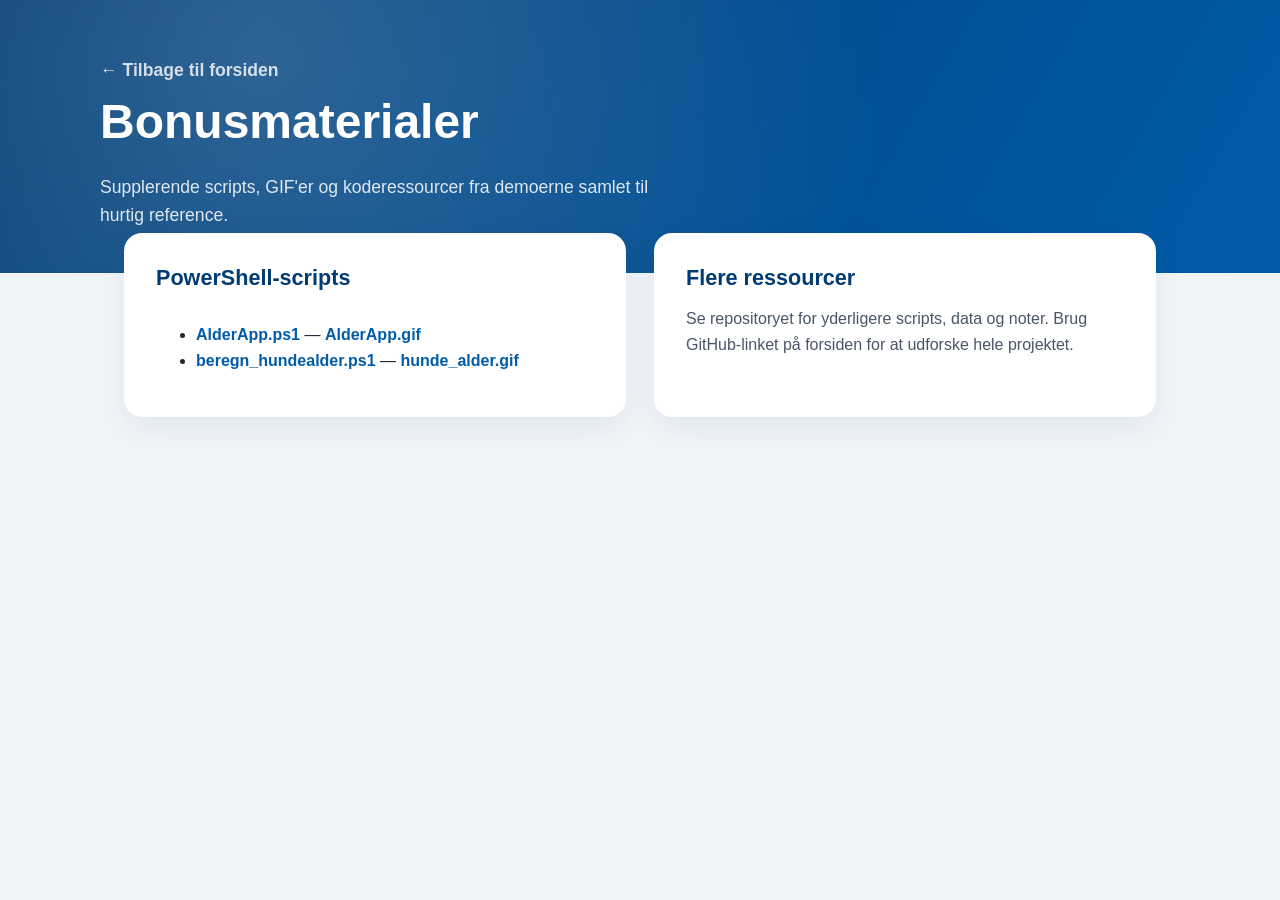
==== docs/bonus.html @ f6c307a4 "tilføj ghpages" ====
<!DOCTYPE html>
<html lang="da">
  <head>
    <meta charset="utf-8" />
    <meta name="viewport" content="width=device-width, initial-scale=1" />
    <title>Bonusmaterialer - Kortdage 2025</title>
    <link rel="stylesheet" href="assets/css/ssi-theme.css" />
  </head>
  <body>
    <header class="site-header">
      <div class="inner">
        <p>
          <a href="index.html" style="color: rgba(255, 255, 255, 0.8)"
            >&larr; Tilbage til forsiden</a
          >
        </p>
        <h1>Bonusmaterialer</h1>
        <p>
          Supplerende scripts, GIF'er og koderessourcer fra demoerne samlet til
          hurtig reference.
        </p>
      </div>
    </header>
    <main class="content">
      <section class="card-grid single-column">
        <article class="card">
          <h2>PowerShell-scripts</h2>
          <ul>
            <li>
              <a
                href="https://raw.githubusercontent.com/steenhulthin/vibe-coding-kortdage-2025/main/gif_examples/AlderApp.ps1"
                target="_blank"
                rel="noopener"
                >AlderApp.ps1</a
              >
              &mdash;
              <a
                href="https://raw.githubusercontent.com/steenhulthin/vibe-coding-kortdage-2025/main/assests_praesentation/AlderApp.gif"
                target="_blank"
                rel="noopener"
                >AlderApp.gif</a
              >
            </li>
            <li>
              <a
                href="https://raw.githubusercontent.com/steenhulthin/vibe-coding-kortdage-2025/main/gif_examples/beregn_hundealder.ps1"
                target="_blank"
                rel="noopener"
                >beregn_hundealder.ps1</a
              >
              &mdash;
              <a
                href="https://raw.githubusercontent.com/steenhulthin/vibe-coding-kortdage-2025/main/assests_praesentation/beregn_hundealder.gif"
                target="_blank"
                rel="noopener"
                >hunde_alder.gif</a
              >
            </li>
          </ul>
        </article>
        <article class="card">
          <h2>Flere ressourcer</h2>
          <p>
            Se repositoryet for yderligere scripts, data og noter. Brug
            GitHub-linket p&aring; forsiden for at udforske hele projektet.
          </p>
        </article>
      </section>
    </main>
  </body>
</html>
---- docs/assets/css/ssi-theme.css ----
:root {
  --ssi-blue: #005ca9;
  --ssi-dark-blue: #003b73;
  --ssi-light-blue: #e7f1fa;
  --ssi-sand: #f1f5f9;
  --text-main: #1f2933;
  --text-muted: #4a5568;
  --card-shadow: 0 12px 32px rgba(0, 60, 115, 0.08);
  --radius-large: 18px;
}

*,
*::before,
*::after {
  box-sizing: border-box;
}

body {
  margin: 0;
  font-family: "Segoe UI", "Work Sans", -apple-system, BlinkMacSystemFont,
    "Helvetica Neue", Arial, sans-serif;
  background-color: var(--ssi-sand);
  color: var(--text-main);
  line-height: 1.6;
}

a {
  color: var(--ssi-blue);
  text-decoration: none;
  font-weight: 600;
}

a:hover,
a:focus {
  text-decoration: underline;
}

.site-header {
  background: linear-gradient(120deg, var(--ssi-dark-blue), var(--ssi-blue));
  color: #ffffff;
  padding: 3.5rem 1.5rem 2.75rem;
  position: relative;
  overflow: hidden;
}

.site-header::after {
  content: "";
  position: absolute;
  inset: 0;
  background: radial-gradient(
    circle at 20% 20%,
    rgba(255, 255, 255, 0.18),
    transparent 60%
  );
  pointer-events: none;
}

.site-header .inner {
  max-width: 1080px;
  margin: 0 auto;
  position: relative;
  z-index: 1;
}

.site-header h1 {
  margin: 0 0 0.75rem;
  font-size: clamp(2.1rem, 2.4vw + 1.4rem, 3rem);
  font-weight: 600;
}

.site-header p {
  margin: 0;
  max-width: 60ch;
  font-size: 1.1rem;
  color: rgba(255, 255, 255, 0.86);
}

.content {
  max-width: 1080px;
  margin: -2.5rem auto 3.5rem;
  padding: 0 1.5rem;
}

.card-grid {
  display: grid;
  gap: 1.75rem;
  grid-template-columns: repeat(auto-fit, minmax(260px, 1fr));
}

.card {
  background: #ffffff;
  padding: 1.75rem 2rem;
  border-radius: var(--radius-large);
  box-shadow: var(--card-shadow);
  display: flex;
  flex-direction: column;
  gap: 0.65rem;
  position: relative;
  transition: transform 160ms ease, box-shadow 160ms ease;
}

.card::before {
  content: "";
  position: absolute;
  inset: 0;
  border-radius: inherit;
  border: 2px solid transparent;
  transition: border-color 160ms ease;
  pointer-events: none;
}

.card:hover {
  transform: translateY(-4px);
  box-shadow: 0 18px 40px rgba(0, 60, 115, 0.12);
}

.card:hover::before {
  border-color: rgba(0, 92, 169, 0.2);
}

.card h2,
.card h3 {
  margin: 0;
  font-size: 1.35rem;
  font-weight: 600;
  color: var(--ssi-dark-blue);
}

.card p {
  margin: 0;
  color: var(--text-muted);
}

.card .cta {
  margin-top: auto;
  display: inline-flex;
  align-items: center;
  gap: 0.4rem;
  font-weight: 600;
}

.card .cta::after {
  content: "→";
  font-size: 1.1rem;
  transition: transform 160ms ease;
}

.card:hover .cta::after {
  transform: translateX(4px);
}

.markdown-wrapper {
  background: #ffffff;
  border-radius: var(--radius-large);
  box-shadow: var(--card-shadow);
  padding: 2.5rem 3rem;
}

.markdown-wrapper h2 {
  color: var(--ssi-dark-blue);
  margin-top: 2.4rem;
  margin-bottom: 1rem;
  font-size: 1.75rem;
}

.markdown-wrapper h2:first-of-type {
  margin-top: 0;
}

.markdown-wrapper p,
.markdown-wrapper li {
  color: var(--text-main);
}

.markdown-wrapper li {
  margin-bottom: 0.35rem;
}

.markdown-wrapper ul {
  padding-left: 1.2rem;
}

.loading-state {
  color: var(--text-muted);
  font-style: italic;
}

@media (max-width: 720px) {
  .site-header {
    padding: 2.8rem 1.25rem 2.25rem;
  }

  .content {
    margin: -2rem auto 3rem;
    padding: 0 1.1rem;
  }

  .card {
    padding: 1.5rem 1.6rem;
  }

  .markdown-wrapper {
    padding: 2rem 1.5rem;
  }
}
.card .card-note {
  margin-top: 0.75rem;
  font-size: 0.85rem;
  color: var(--text-muted);
}
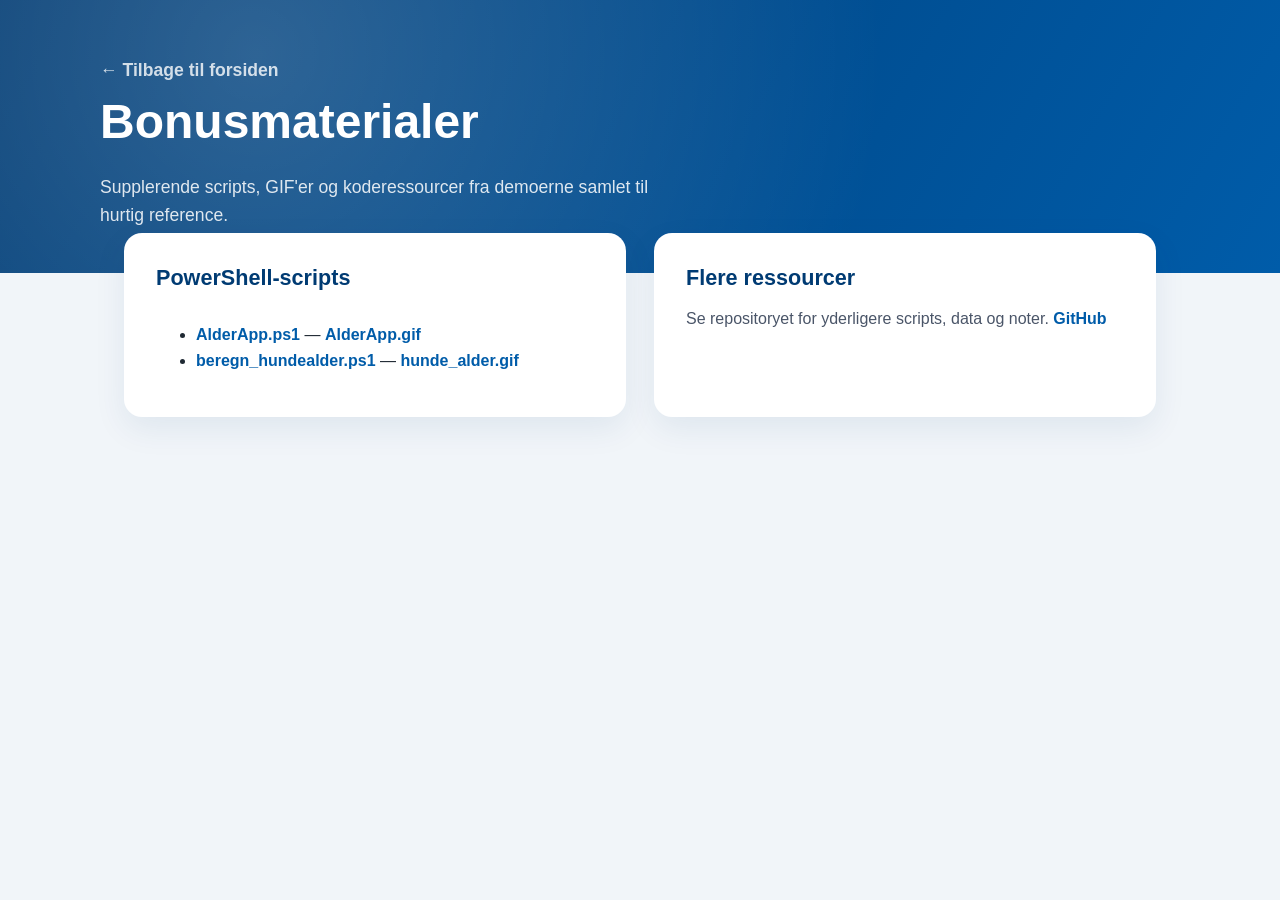
==== commit ed5b7b91: "tilføj link til github" ====
--- a/docs/bonus.html
+++ b/docs/bonus.html
@@ -1,71 +1,62 @@
 <!DOCTYPE html>
 <html lang="da">
-  <head>
-    <meta charset="utf-8" />
-    <meta name="viewport" content="width=device-width, initial-scale=1" />
-    <title>Bonusmaterialer - Kortdage 2025</title>
-    <link rel="stylesheet" href="assets/css/ssi-theme.css" />
-  </head>
-  <body>
-    <header class="site-header">
-      <div class="inner">
+
+<head>
+  <meta charset="utf-8" />
+  <meta name="viewport" content="width=device-width, initial-scale=1" />
+  <title>Bonusmaterialer - Kortdage 2025</title>
+  <link rel="stylesheet" href="assets/css/ssi-theme.css" />
+</head>
+
+<body>
+  <header class="site-header">
+    <div class="inner">
+      <p>
+        <a href="index.html" style="color: rgba(255, 255, 255, 0.8)">&larr; Tilbage til forsiden</a>
+      </p>
+      <h1>Bonusmaterialer</h1>
+      <p>
+        Supplerende scripts, GIF'er og koderessourcer fra demoerne samlet til
+        hurtig reference.
+      </p>
+    </div>
+  </header>
+  <main class="content">
+    <section class="card-grid single-column">
+      <article class="card">
+        <h2>PowerShell-scripts</h2>
+        <ul>
+          <li>
+            <a href="https://github.com/steenhulthin/vibe-coding-kortdage-2025/raw/refs/heads/trunk/gif_examples/AlderApp.ps1"
+              target="_blank" rel="noopener">AlderApp.ps1</a>
+            &mdash;
+            <a href="https://github.com/steenhulthin/vibe-coding-kortdage-2025/raw/refs/heads/trunk/assests_praesentation/AlderApp.gif"
+              target="_blank" rel="noopener">AlderApp.gif</a>
+          </li>
+          <li>
+            <a href="https://github.com/steenhulthin/vibe-coding-kortdage-2025/raw/refs/heads/trunk/gif_examples/beregn_hundealder.ps1"
+              target="_blank" rel="noopener">beregn_hundealder.ps1</a>
+            &mdash;
+            <a href="https://github.com/steenhulthin/vibe-coding-kortdage-2025/raw/refs/heads/trunk/assests_praesentation/beregn_hundealder.gif"
+              target="_blank" rel="noopener">hunde_alder.gif</a>
+          </li>
+        </ul>
+      </article>
+      <article class="card">
+        <h2>Flere ressourcer</h2>
         <p>
-          <a href="index.html" style="color: rgba(255, 255, 255, 0.8)"
-            >&larr; Tilbage til forsiden</a
-          >
+          Se repositoryet for yderligere scripts, data og noter.
+          <a class="github-link" href="https://github.com/steenhulthin/vibe-coding-kortdage-2025" target="_blank"
+            rel="noopener" <svg aria-hidden="true" viewBox="0 0 16 16" width="20" height="20" fill="currentColor">
+            <path fill-rule="evenodd"
+              d="M8 0C3.58 0 0 3.58 0 8c0 3.54 2.29 6.54 5.47 7.59.4.07.55-.17.55-.38 0-.19-.01-.82-.01-1.49-2.01.37-2.53-.49-2.69-.94-.09-.23-.48-.94-.82-1.13-.28-.15-.68-.52-.01-.53.63-.01 1.08.58 1.23.82.72 1.21 1.87.87 2.33.66.07-.52.28-.87.51-1.07-1.78-.2-3.64-.89-3.64-3.95 0-.87.31-1.59.82-2.15-.08-.2-.36-1.02.08-2.12 0 0 .67-.21 2.2.82a7.7 7.7 0 0 1 2-.27c.68 0 1.36.09 2 .27 1.53-1.04 2.2-.82 2.2-.82.44 1.1.16 1.92.08 2.12.51.56.82 1.27.82 2.15 0 3.07-1.87 3.75-3.65 3.95.29.25.54.73.54 1.48 0 1.07-.01 1.93-.01 2.2 0 .21.15.46.55.38A8.01 8.01 0 0 0 16 8c0-4.42-3.58-8-8-8Z" />
+            </svg>
+            <span>GitHub</span>
+          </a>
         </p>
-        <h1>Bonusmaterialer</h1>
-        <p>
-          Supplerende scripts, GIF'er og koderessourcer fra demoerne samlet til
-          hurtig reference.
-        </p>
-      </div>
-    </header>
-    <main class="content">
-      <section class="card-grid single-column">
-        <article class="card">
-          <h2>PowerShell-scripts</h2>
-          <ul>
-            <li>
-              <a
-                href="https://raw.githubusercontent.com/steenhulthin/vibe-coding-kortdage-2025/main/gif_examples/AlderApp.ps1"
-                target="_blank"
-                rel="noopener"
-                >AlderApp.ps1</a
-              >
-              &mdash;
-              <a
-                href="https://raw.githubusercontent.com/steenhulthin/vibe-coding-kortdage-2025/main/assests_praesentation/AlderApp.gif"
-                target="_blank"
-                rel="noopener"
-                >AlderApp.gif</a
-              >
-            </li>
-            <li>
-              <a
-                href="https://raw.githubusercontent.com/steenhulthin/vibe-coding-kortdage-2025/main/gif_examples/beregn_hundealder.ps1"
-                target="_blank"
-                rel="noopener"
-                >beregn_hundealder.ps1</a
-              >
-              &mdash;
-              <a
-                href="https://raw.githubusercontent.com/steenhulthin/vibe-coding-kortdage-2025/main/assests_praesentation/beregn_hundealder.gif"
-                target="_blank"
-                rel="noopener"
-                >hunde_alder.gif</a
-              >
-            </li>
-          </ul>
-        </article>
-        <article class="card">
-          <h2>Flere ressourcer</h2>
-          <p>
-            Se repositoryet for yderligere scripts, data og noter. Brug
-            GitHub-linket p&aring; forsiden for at udforske hele projektet.
-          </p>
-        </article>
-      </section>
-    </main>
-  </body>
-</html>
+      </article>
+    </section>
+  </main>
+</body>
+
+</html>
